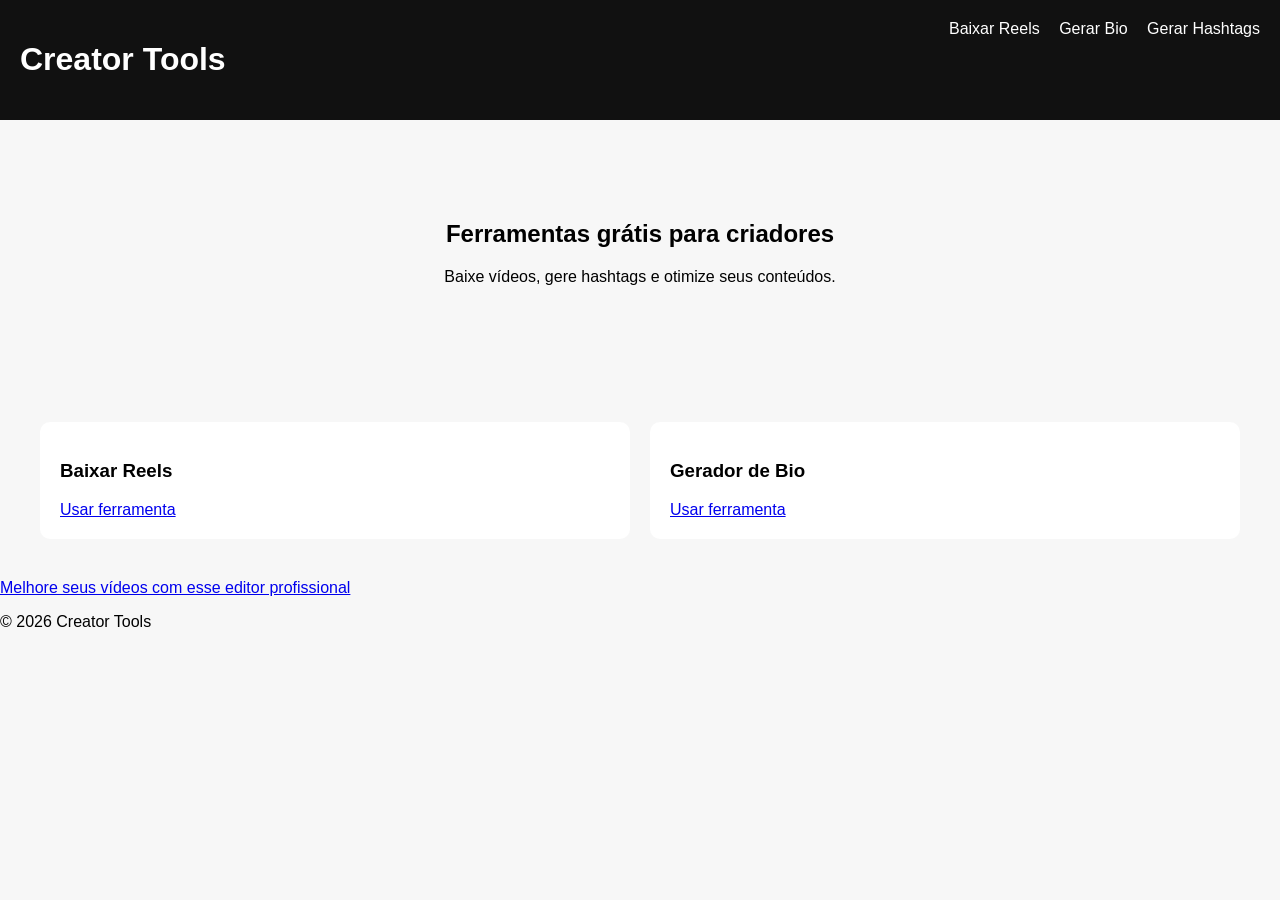
==== index.html @ 19f3c239 "Add files via upload" ====
﻿<!DOCTYPE html>
<html lang="pt-br">

<head>

<meta charset="UTF-8">
<meta name="viewport" content="width=device-width,initial-scale=1">

<title>Creator Tools - Ferramentas Grátis</title>

<link rel="stylesheet" href="style.css">

<script async src="https://pagead2.googlesyndication.com/pagead/js/adsbygoogle.js"
crossorigin="anonymous"></script>

</head>

<body>

<header>

<h1>Creator Tools</h1>

<nav>

<a href="#">Baixar Reels</a>
<a href="#">Gerar Bio</a>
<a href="#">Gerar Hashtags</a>

</nav>

</header>

<section class="hero">

<h2>Ferramentas grátis para criadores</h2>

<p>Baixe vídeos, gere hashtags e otimize seus conteúdos.</p>

</section>

<ins class="adsbygoogle"
style="display:block"
data-ad-client="ca-pub-XXXX"
data-ad-slot="123456"
data-ad-format="auto"></ins>

<script>
(adsbygoogle = window.adsbygoogle || []).push({});
</script>

<section class="tools">

<div class="tool">

<h3>Baixar Reels</h3>

<a href="baixar-reels.html">Usar ferramenta</a>

</div>

<div class="tool">

<h3>Gerador de Bio</h3>

<a href="gerar-bio.html">Usar ferramenta</a>

</div>

</section>

<div id="afiliado"></div>

<footer>

<p>© 2026 Creator Tools</p>

</footer>

<script src="script.js"></script>
<script src="afiliados.js"></script>
<script>mostrarAfiliado()</script>

</body>
</html>
---- style.css ----
﻿body{

font-family:Arial;
margin:0;
background:#f7f7f7;

}

header{

display:flex;
justify-content:space-between;
padding:20px;
background:#111;
color:white;

}

nav a{

color:white;
margin-left:15px;
text-decoration:none;

}

.hero{

padding:80px;
text-align:center;

}

.tools{

display:grid;
grid-template-columns:repeat(auto-fit,minmax(200px,1fr));
gap:20px;
padding:40px;

}

.tool{

background:white;
padding:20px;
border-radius:10px;

}
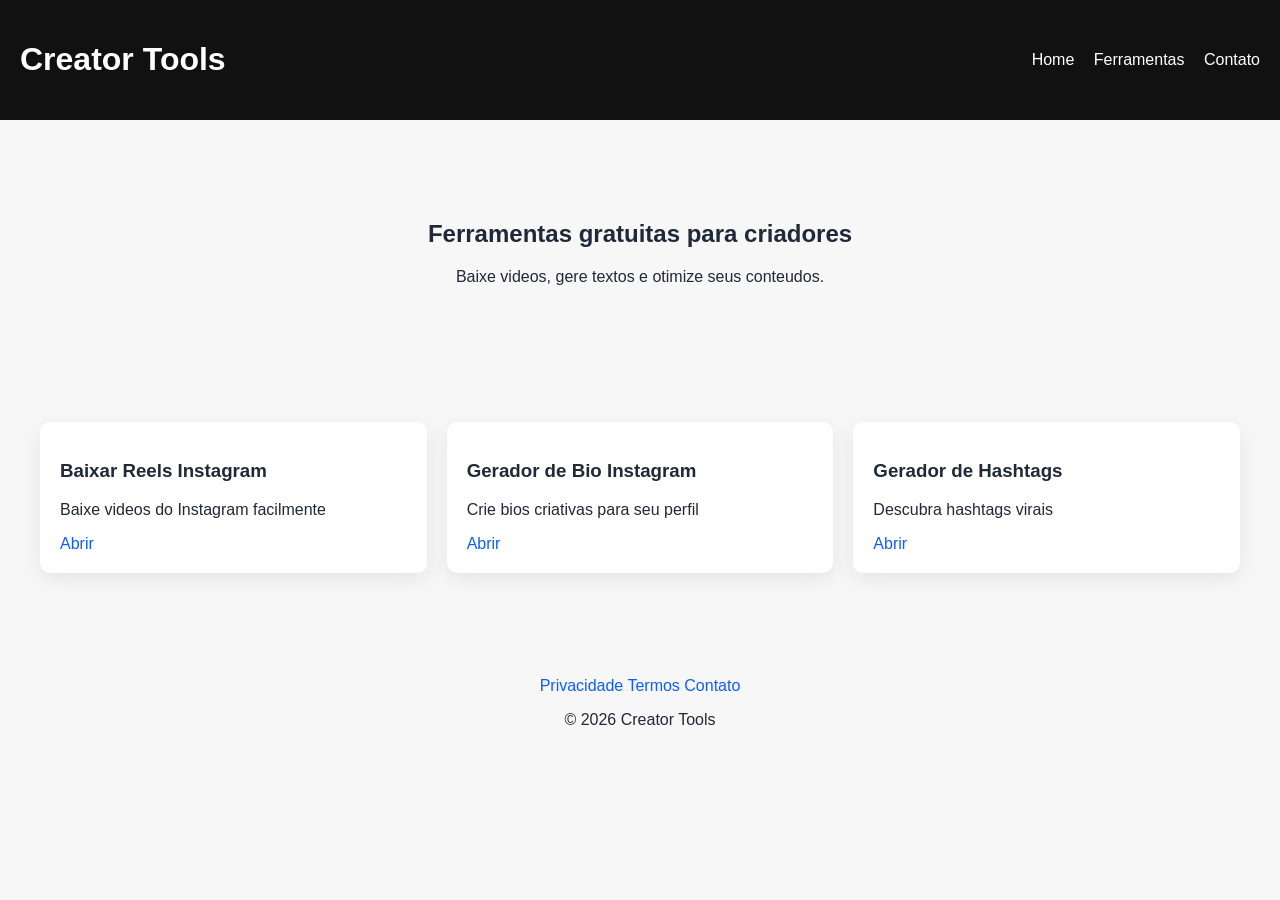
==== commit bf377c78: "primeiro upload do site" ====
--- a/index.html
+++ b/index.html
@@ -1,17 +1,20 @@
 ﻿<!DOCTYPE html>
-<html lang="pt-br">
+<html lang="pt-BR">
 
 <head>
 
 <meta charset="UTF-8">
 <meta name="viewport" content="width=device-width,initial-scale=1">
 
-<title>Creator Tools - Ferramentas Grátis</title>
+<title>Creator Tools - Ferramentas grátis</title>
 
-<link rel="stylesheet" href="style.css">
+<link rel="stylesheet" href="assets/css/style.css">
 
 <script async src="https://pagead2.googlesyndication.com/pagead/js/adsbygoogle.js"
 crossorigin="anonymous"></script>
+
+<script src="data/tools.js"></script>
+<script src="assets/js/tools-loader.js" defer></script>
 
 </head>
 
@@ -23,9 +26,9 @@
 
 <nav>
 
-<a href="#">Baixar Reels</a>
-<a href="#">Gerar Bio</a>
-<a href="#">Gerar Hashtags</a>
+<a href="index.html">Home</a>
+<a href="tools.html">Ferramentas</a>
+<a href="pages/contact.html">Contato</a>
 
 </nav>
 
@@ -33,53 +36,35 @@
 
 <section class="hero">
 
-<h2>Ferramentas grátis para criadores</h2>
+<h2>Ferramentas gratuitas para criadores</h2>
 
-<p>Baixe vídeos, gere hashtags e otimize seus conteúdos.</p>
+<p>Baixe videos, gere textos e otimize seus conteudos.</p>
 
 </section>
+
+<section id="tools-list" class="tools"></section>
 
 <ins class="adsbygoogle"
 style="display:block"
 data-ad-client="ca-pub-XXXX"
-data-ad-slot="123456"
+data-ad-slot="XXXX"
 data-ad-format="auto"></ins>
 
 <script>
 (adsbygoogle = window.adsbygoogle || []).push({});
 </script>
 
-<section class="tools">
-
-<div class="tool">
-
-<h3>Baixar Reels</h3>
-
-<a href="baixar-reels.html">Usar ferramenta</a>
-
-</div>
-
-<div class="tool">
-
-<h3>Gerador de Bio</h3>
-
-<a href="gerar-bio.html">Usar ferramenta</a>
-
-</div>
-
-</section>
-
-<div id="afiliado"></div>
-
 <footer>
 
+<p>
+  <a href="pages/privacy.html">Privacidade</a>
+  <a href="pages/terms.html">Termos</a>
+  <a href="pages/contact.html">Contato</a>
+</p>
 <p>© 2026 Creator Tools</p>
 
 </footer>
 
-<script src="script.js"></script>
-<script src="afiliados.js"></script>
-<script>mostrarAfiliado()</script>
+</body>
 
-</body>
-</html>
+</html>
--- a/assets/css/style.css
+++ b/assets/css/style.css
@@ -0,0 +1,93 @@
+﻿body{
+
+font-family:Arial;
+margin:0;
+background:#f7f7f7;
+color:#1f2937;
+
+}
+
+header{
+
+display:flex;
+justify-content:space-between;
+align-items:center;
+padding:20px;
+background:#111;
+color:white;
+
+}
+
+nav a{
+
+color:white;
+margin-left:15px;
+text-decoration:none;
+
+}
+
+.hero{
+
+padding:80px 24px;
+text-align:center;
+
+}
+
+.tools{
+
+display:grid;
+grid-template-columns:repeat(auto-fit,minmax(220px,1fr));
+gap:20px;
+padding:40px;
+
+}
+
+.tool{
+
+background:white;
+padding:20px;
+border-radius:10px;
+box-shadow:0 6px 20px rgba(0,0,0,.08);
+
+}
+
+.tool a,
+footer a,
+#afiliado a{
+color:#0f5ef7;
+text-decoration:none;
+}
+
+.tool-container{
+background:white;
+max-width:760px;
+margin:20px auto;
+padding:24px;
+border-radius:10px;
+box-shadow:0 6px 20px rgba(0,0,0,.08);
+}
+
+input,button{
+font:inherit;
+padding:10px;
+margin:6px 6px 6px 0;
+}
+
+#afiliado{
+max-width:760px;
+margin:16px auto;
+padding:16px;
+background:#fff;
+border-radius:10px;
+text-align:center;
+}
+
+ins.adsbygoogle{
+margin:24px auto;
+max-width:980px;
+}
+
+footer{
+padding:24px;
+text-align:center;
+}
